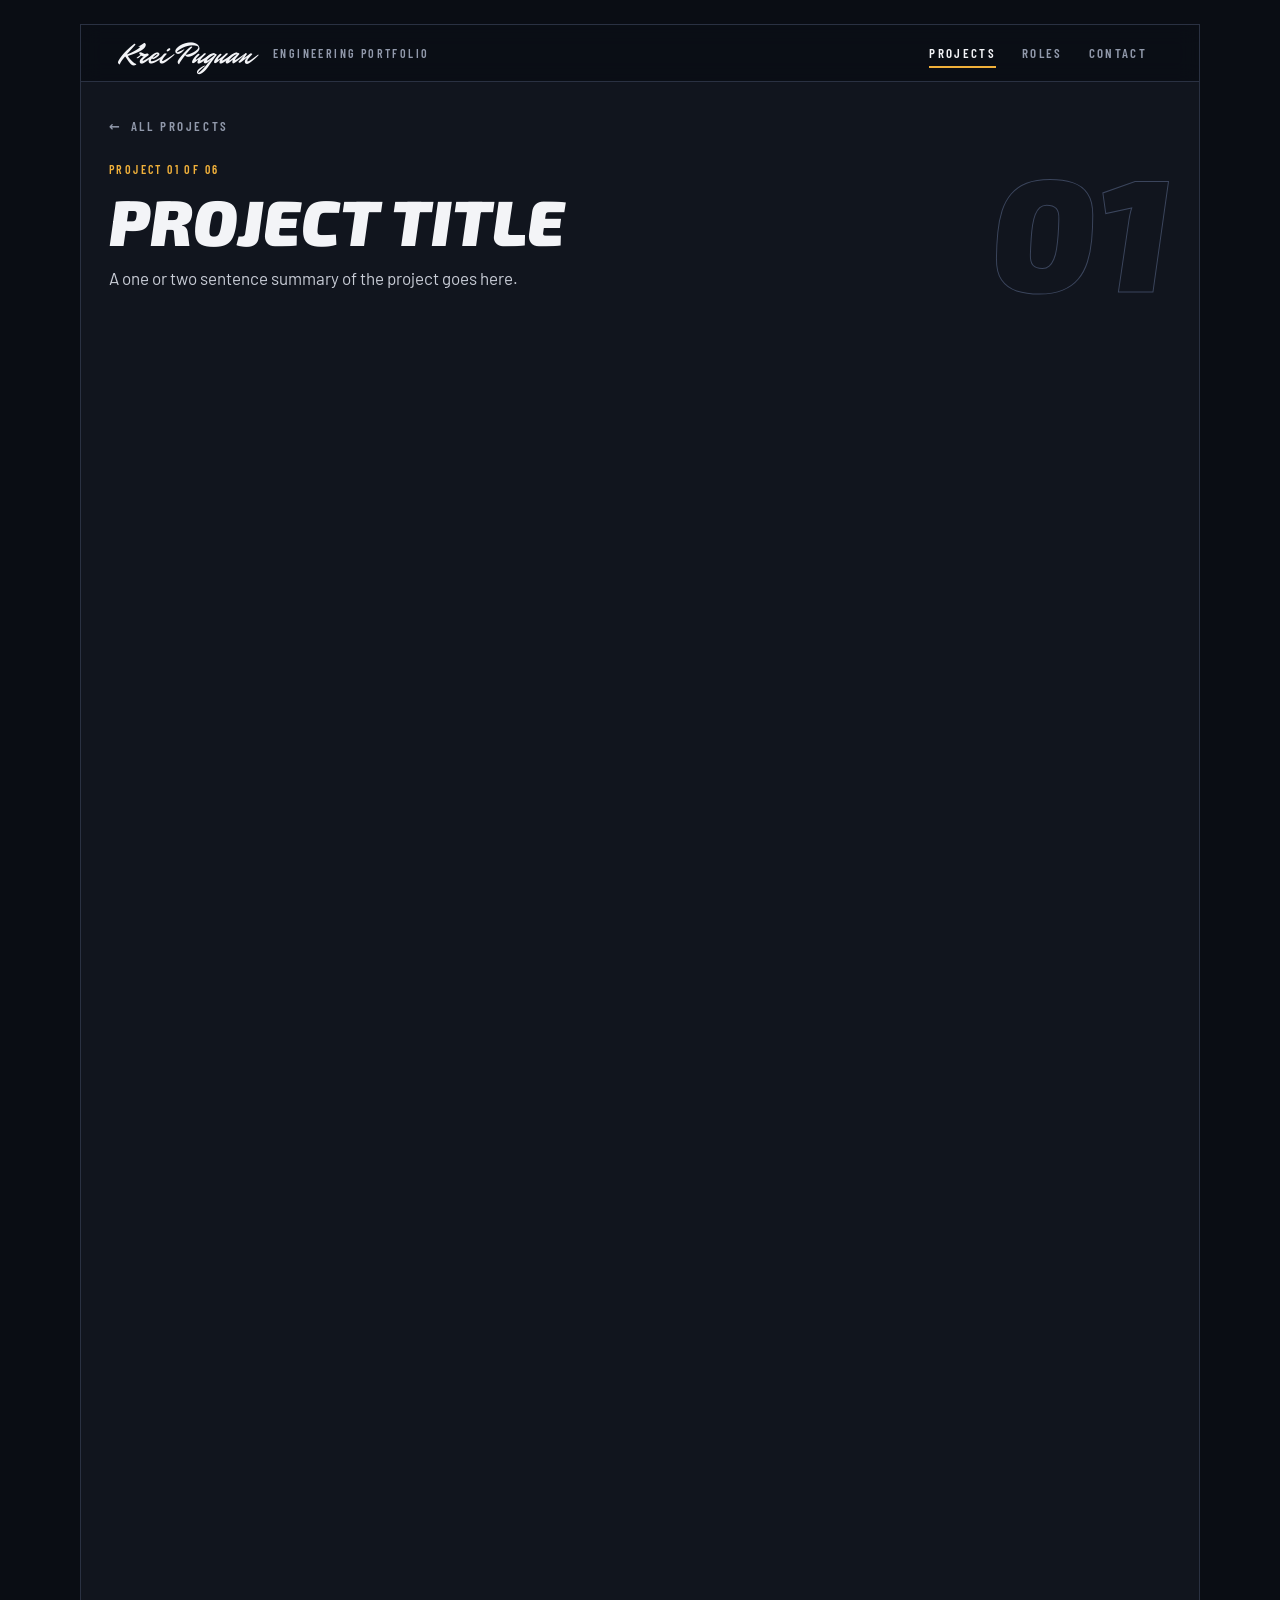
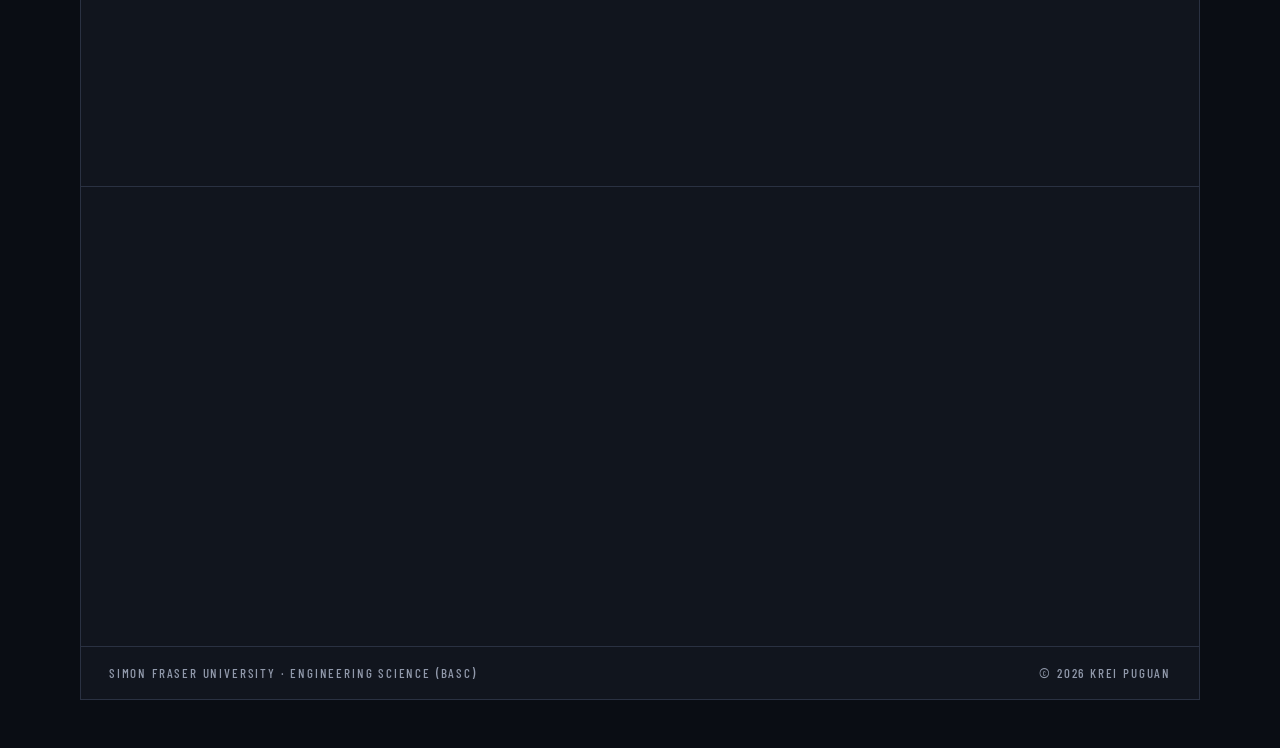
==== project-1.html @ 83fdd62b "Add files via upload" ====
<!doctype html>
<html lang="en">
<head>
<meta charset="utf-8">
<meta name="viewport" content="width=device-width, initial-scale=1, viewport-fit=cover">
<title>Project 01 | Krei Puguan</title>
<meta name="description" content="Project 01 by Krei Puguan, Engineering Science student at Simon Fraser University.">
<meta name="theme-color" content="#0a0d14">
<link rel="icon" href="data:image/svg+xml,%3Csvg xmlns='http://www.w3.org/2000/svg' viewBox='0 0 64 64'%3E%3Crect width='64' height='64' fill='%2311151e'/%3E%3Ctext x='32' y='44' font-size='32' font-family='cursive' fill='%23e4402f' text-anchor='middle'%3EKP%3C/text%3E%3C/svg%3E">
<link rel="preconnect" href="https://fonts.googleapis.com">
<link rel="preconnect" href="https://fonts.gstatic.com" crossorigin>
<link rel="stylesheet" href="https://fonts.googleapis.com/css2?family=Barlow:wght@400;500;600&family=Barlow+Condensed:wght@500;600;700&family=Exo+2:ital,wght@1,800;1,900&family=Mr+Dafoe&display=swap">
<link rel="stylesheet" href="styles.css">
<script>document.documentElement.classList.add('js');</script>
</head>
<body>
<a class="skip" href="#main">Skip to content</a>
<div class="progress" aria-hidden="true"></div>

<div class="sheet">
  <header class="mast">
    <a class="brand" href="index.html">
      <span class="name">Krei Puguan</span>
      <span class="sub">Engineering portfolio</span>
    </a>
    <nav aria-label="Sections">
      <a href="index.html#projects" class="active">Projects</a>
      <a href="index.html#roles">Roles</a>
      <a href="#contact">Contact</a>
    </nav>
  </header>

  <main id="main">
    <article class="proj">
      <a class="back" href="index.html#projects"><span aria-hidden="true">&larr;</span> All projects</a>

      <header class="proj-head">
        <div class="txt">
          <p class="eyebrow">Project 01 of 06</p>
          <h1>Project title</h1>
          <p class="lede">A one or two sentence summary of the project goes here.</p>
        </div>
        <div class="numeral" aria-hidden="true">01</div>
      </header>

      <dl class="facts reveal">
        <div><dt>Course or club</dt><dd>Course or club name</dd></div>
        <div><dt>Term</dt><dd>Term and year</dd></div>
        <div><dt>Role</dt><dd>Your role</dd></div>
        <div><dt>Tools</dt><dd>Software, hardware, languages</dd></div>
      </dl>

      <!-- PHOTOS: save your pictures as images/project-1-1.jpg (large cover), project-1-2.jpg, project-1-3.jpg, project-1-4.jpg -->
      <div class="slot r169 reveal wipe"><span class="ph">Photo placeholder</span><img src="images/project-1-1.jpg" alt="Project 01 main photo" decoding="async" onerror="this.remove()"></div>

      <div class="cols">
        <div class="copy-block reveal">
          <h2>Overview</h2>
          <p>Project description goes here. Two or three sentences on what the project is, the problem it addresses and how it was built.</p>
          <p>A second paragraph can cover the design process, the constraints you worked within and what you learned.</p>
          <h2>What I did</h2>
          <p>Describe your own contribution here, including the parts you designed, built, tested or presented.</p>
        </div>
        <aside class="specbox reveal" style="--d:.12s">
          <h2>Main specs</h2>
          <ul class="spec">
            <li><span>Spec or feature 1</span></li>
            <li><span>Spec or feature 2</span></li>
            <li><span>Spec or feature 3</span></li>
            <li><span>Spec or feature 4</span></li>
            <li><span>Spec or feature 5</span></li>
            <li><span>Spec or feature 6</span></li>
          </ul>
        </aside>
      </div>

      <section>
        <h2 class="reveal">Photos</h2>
        <div class="gallery">
          <div class="slot r43 reveal wipe"><span class="ph">Photo placeholder</span><img src="images/project-1-2.jpg" alt="Project 01 photo 2" loading="lazy" decoding="async" onerror="this.remove()"></div>
          <div class="slot r43 reveal wipe" style="--d:.12s"><span class="ph">Photo placeholder</span><img src="images/project-1-3.jpg" alt="Project 01 photo 3" loading="lazy" decoding="async" onerror="this.remove()"></div>
          <div class="slot r43 reveal wipe" style="--d:.24s"><span class="ph">Photo placeholder</span><img src="images/project-1-4.jpg" alt="Project 01 photo 4" loading="lazy" decoding="async" onerror="this.remove()"></div>
        </div>
      </section>

      <nav class="pager reveal" aria-label="Other projects">
        <a href="project-6.html"><small>Previous</small><span>&larr; Project 06</span></a>
        <a href="project-2.html"><small>Next</small><span>Project 02 &rarr;</span></a>
      </nav>
    </article>

    <section class="sec" id="contact">
      <div class="sec-head reveal">
        <p class="slash-label">Get in touch</p>
        <h2>Contact</h2>
      </div>
      <ul class="contact reveal">
        <li><span class="k">LinkedIn</span><a class="v" href="https://www.linkedin.com/in/krjapu" target="_blank" rel="noopener">linkedin.com/in/krjapu</a><button type="button" class="copy" data-copy="https://www.linkedin.com/in/krjapu">Copy</button></li>
        <li><span class="k">Phone</span><a class="v" href="tel:+17786839415">+1 778-683-9415</a><button type="button" class="copy" data-copy="+1 778-683-9415">Copy</button></li>
        <li><span class="k">Email</span><a class="v" href="mailto:kjp7@sfu.ca">kjp7@sfu.ca</a><button type="button" class="copy" data-copy="kjp7@sfu.ca">Copy</button></li>
      </ul>
    </section>
  </main>

  <footer class="foot">
    <span>Simon Fraser University &middot; Engineering Science (BASc)</span>
    <span>&copy; 2026 Krei Puguan</span>
  </footer>
</div>

<script src="main.js" defer></script>
</body>
</html>
---- styles.css ----
/* Krei Puguan portfolio
   Layout concept: a dark magazine-ad spread on one tall sheet. Hero with oversized italic type and a script monogram,
   a scrolling spec ticker, spec-sheet project cards, and a dealer-info style contact block.
   The boldness lives in the hero type; everything else stays quiet. */

:root{
  --bg:#0a0d14;
  --sheet:#11151e;
  --panel:#161b27;
  --line:#2a3142;
  --line-hi:#3b455c;
  --fg:#f3f4f7;
  --chrome:#c8ccd6;
  --muted:#9199ab;
  --red:#e4402f;
  --brick:#7d241e;
  --amber:#f0b03a;
  --f-display:'Exo 2','Arial Black',Arial,sans-serif;
  --f-script:'Mr Dafoe','Brush Script MT',cursive;
  --f-body:'Barlow',system-ui,-apple-system,'Segoe UI',sans-serif;
  --f-label:'Barlow Condensed','Arial Narrow',system-ui,sans-serif;
  --ease:cubic-bezier(.2,.7,.2,1);
  color-scheme:dark;
}

*{box-sizing:border-box}
html{scroll-behavior:smooth;-webkit-text-size-adjust:100%}
h1,h2,h3,p,ul,dl,dd,figure{margin:0}
ul{padding:0;list-style:none}
a{color:inherit}
button{font:inherit;color:inherit}
body{
  margin:0;background:var(--bg);color:var(--fg);
  font:16px/1.55 var(--f-body);
  padding-block:24px 48px;
  padding-left:max(16px,env(safe-area-inset-left,0px));
  padding-right:max(16px,env(safe-area-inset-right,0px));
}
:focus-visible{outline:2px solid var(--amber);outline-offset:3px}

.skip{position:absolute;left:16px;top:-60px;z-index:100;padding:10px 16px;background:var(--amber);color:#111;font:600 14px var(--f-label);letter-spacing:.14em;text-transform:uppercase;text-decoration:none}
.skip:focus{top:12px}

.progress{position:fixed;top:0;left:0;width:100%;height:3px;z-index:60;background:var(--red);transform-origin:0 50%;transform:scaleX(0);pointer-events:none}

.sheet{max-width:1120px;margin:0 auto;background:var(--sheet);border:1px solid var(--line);overflow:hidden;overflow:clip}

/* page enter and leave */
main{animation:pageIn .6s var(--ease) backwards}
body.leaving main{opacity:0;transform:translateY(-6px);transition:opacity .22s ease,transform .22s ease}
@keyframes pageIn{from{opacity:0;transform:translateY(10px)}}

/* masthead */
.mast{position:sticky;top:0;z-index:20;display:flex;justify-content:space-between;align-items:center;gap:8px 20px;flex-wrap:wrap;padding:8px 28px;border-bottom:1px solid var(--line);background:rgba(10,13,20,.86);-webkit-backdrop-filter:blur(10px);backdrop-filter:blur(10px)}
.brand{display:flex;align-items:center;gap:14px;text-decoration:none}
.brand .name{font:400 30px/1 var(--f-script);padding:4px 6px 0 0}
.brand .sub{font:600 12px var(--f-label);letter-spacing:.2em;text-transform:uppercase;color:var(--muted)}
.mast nav{display:flex;flex-wrap:wrap;gap:2px}
.mast nav a{position:relative;display:inline-flex;align-items:center;min-height:40px;padding:10px 12px;text-decoration:none;font:600 13px var(--f-label);letter-spacing:.18em;text-transform:uppercase;color:var(--muted);transition:color .2s}
.mast nav a::after{content:"";position:absolute;left:12px;right:12px;bottom:5px;height:2px;background:var(--amber);transform:scaleX(0);transform-origin:0 50%;transition:transform .3s var(--ease)}
.mast nav a:hover,.mast nav a.active{color:var(--fg)}
.mast nav a:hover::after,.mast nav a.active::after{transform:scaleX(1)}

/* hero */
.hero{
  container-type:inline-size;isolation:isolate;position:relative;overflow:hidden;
  display:grid;grid-template-columns:minmax(0,1fr);gap:36px;align-items:end;
  padding:48px 28px 44px;
  background:
    radial-gradient(70% 80% at 6% 0%,rgba(125,36,30,.9),transparent 70%),
    repeating-linear-gradient(0deg,rgba(0,0,0,.3) 0 1px,transparent 1px 15px);
}
.hero::before{content:"";position:absolute;inset:0;z-index:-1;pointer-events:none;
  background:radial-gradient(34% 42% at 4% 100%,rgba(240,176,58,.3),transparent 70%);
  animation:breathe 7s ease-in-out infinite alternate}
.hero::after{
  --streak:linear-gradient(to bottom,transparent 0 55%,rgba(190,205,235,.26) 80%,transparent 100%);
  content:"";position:absolute;inset:-25% -10%;z-index:-1;pointer-events:none;transform:rotate(9deg);
  background-image:var(--streak),var(--streak),var(--streak),var(--streak),var(--streak),var(--streak);
  background-size:1px 280px,1px 360px,1px 320px,1px 420px,1px 300px,1px 380px;
  background-position:6% 0,23% 0,41% 0,58% 0,76% 0,92% 0;
  background-repeat:repeat-y;
  -webkit-mask-image:linear-gradient(to bottom,#000,transparent 80%);mask-image:linear-gradient(to bottom,#000,transparent 80%);
  animation:rain 5s linear infinite;
}
@keyframes breathe{from{opacity:.5}to{opacity:1}}
@keyframes rain{to{background-position:6% 280px,23% 360px,41% 320px,58% 420px,76% 300px,92% 380px}}

.hero-copy{display:flex;flex-direction:column;gap:18px;min-width:0}
.kicker{font:600 13px var(--f-label);letter-spacing:.22em;text-transform:uppercase;color:var(--amber);animation:fadeUp .6s .05s var(--ease) backwards}
.hero h1{display:flex;flex-direction:column;gap:10px}
.hero h1 .stack{display:block;font:italic 900 clamp(60px,30cqw,130px)/.9 var(--f-display);text-transform:uppercase;letter-spacing:-.02em;text-shadow:0 3px 0 rgba(0,0,0,.45)}
.hero h1 .line{display:block;overflow:hidden;padding:.03em .16em .03em 0}
.hero h1 .line>span{display:block;animation:lineIn .9s var(--ease) backwards}
.hero h1 .line:nth-child(1)>span{animation-delay:.15s}
.hero h1 .line:nth-child(2)>span{animation-delay:.3s}
.hero h1 .en{font:italic 800 clamp(16px,3.2cqw,28px)/1.15 var(--f-display);text-transform:uppercase;letter-spacing:.03em;color:var(--chrome);animation:fadeUp .7s .6s var(--ease) backwards}
.lede{max-width:44ch;font-size:17px;color:var(--chrome)}
.hero .lede{animation:fadeUp .7s .72s var(--ease) backwards}
.callout{display:flex;align-items:center;gap:16px;margin-top:6px;padding:12px 20px 12px 16px;border-left:4px solid var(--red);background:rgba(0,0,0,.3);max-width:max-content;animation:fadeUp .7s .85s var(--ease) backwards}
.callout .big{min-width:.7em;font:italic 900 56px/1 var(--f-display);font-variant-numeric:tabular-nums}
.callout b{display:block;font:italic 800 18px/1.2 var(--f-display);text-transform:uppercase;letter-spacing:.04em}
.callout .sm{font:500 13px var(--f-label);letter-spacing:.16em;text-transform:uppercase;color:var(--muted)}

.lockup{display:flex;flex-direction:column;align-items:flex-start;min-width:0;padding-right:12px}
.mono{
  font:400 clamp(120px,24cqw,200px)/.85 var(--f-script);color:var(--fg);padding:0 14px 8px 0;
  filter:drop-shadow(0 0 14px rgba(228,64,47,.35));
  animation:wipe 1.5s .5s cubic-bezier(.6,.1,.2,1) backwards,glow 3.5s 2s ease-in-out infinite alternate;
}
.sig{font:400 clamp(30px,5cqw,44px)/1 var(--f-script);margin-top:6px;animation:fadeUp .8s 1.5s var(--ease) backwards}
.sig-sub{position:relative;margin-top:8px;padding-top:10px;font:italic 800 13px var(--f-display);letter-spacing:.14em;text-transform:uppercase;color:var(--chrome);animation:fadeUp .8s 1.6s var(--ease) backwards}
.sig-sub::before{content:"";position:absolute;top:0;left:0;right:0;height:2px;background:var(--red);transform-origin:0 50%;animation:grow .9s 1.35s var(--ease) backwards}

@keyframes fadeUp{from{opacity:0;transform:translateY(16px)}}
@keyframes lineIn{from{transform:translateY(105%) skewX(-12deg);opacity:0}}
@keyframes wipe{from{clip-path:inset(-20% 100% -20% 0)}to{clip-path:inset(-20% -20% -20% -20%)}}
@keyframes glow{to{filter:drop-shadow(0 0 30px rgba(228,64,47,.75))}}
@keyframes grow{from{transform:scaleX(0)}}

@media (min-width:940px){
  .hero{grid-template-columns:minmax(0,1.5fr) minmax(0,1fr);padding:64px 40px 52px}
  .hero h1 .stack{font-size:clamp(60px,12cqw,140px)}
  .lockup{align-items:flex-end;text-align:right;padding-right:0}
  .sig-sub::before{transform-origin:100% 50%}
  .mast{padding-inline:40px}
  .sec,.foot,.proj{padding-inline:40px}
}

/* ticker */
.ticker{overflow:hidden;border-block:1px solid var(--line);background:#0b0e15}
.ticker-track{display:flex;width:max-content;animation:marquee 34s linear infinite}
.ticker:hover .ticker-track{animation-play-state:paused}
.ticker-set{display:flex;flex:none;align-items:center}
.ticker-set span{padding:13px 22px;font:italic 800 16px var(--f-display);text-transform:uppercase;letter-spacing:.08em;color:var(--chrome);white-space:nowrap}
.ticker-set i{flex:none;width:8px;height:15px;background:var(--red);transform:skewX(-22deg)}
@keyframes marquee{to{transform:translateX(-50%)}}

/* sections */
.sec{padding:52px 28px;border-top:1px solid var(--line);scroll-margin-top:56px}
#projects{border-top:0}
.sec-head{position:relative;display:flex;align-items:flex-end;flex-wrap:wrap;gap:6px 20px;margin-bottom:28px;padding-bottom:16px;border-bottom:1px solid var(--line)}
.sec-head::after{content:"";position:absolute;left:0;bottom:-1px;width:96px;height:3px;background:var(--red);transition:width .9s .25s var(--ease)}
.slash-label{display:flex;align-items:center;gap:10px;width:100%;font:600 13px var(--f-label);letter-spacing:.22em;text-transform:uppercase;color:var(--amber)}
.slash-label::before{content:"";width:9px;height:15px;background:var(--red);transform:skewX(-22deg)}
.sec-head h2{font:italic 900 clamp(34px,6vw,56px)/1 var(--f-display);text-transform:uppercase;letter-spacing:-.01em}
.sec-head .count{margin-left:auto;font:600 13px var(--f-label);letter-spacing:.2em;text-transform:uppercase;color:var(--muted)}

/* photo slots: drop a file with the matching name into /images and it replaces the placeholder */
.slot{position:relative;display:grid;place-items:center;overflow:hidden;max-width:100%;
  background:repeating-linear-gradient(135deg,transparent 0 9px,rgba(255,255,255,.04) 9px 10px),linear-gradient(160deg,#1b2130,#0e121b)}
.slot.r43{aspect-ratio:4/3}
.slot.r169{aspect-ratio:16/9}
.slot::before,.slot::after{content:"";position:absolute;z-index:0;width:18px;height:18px;border:1px solid var(--chrome);opacity:.5}
.slot::before{top:12px;left:12px;border-right:0;border-bottom:0}
.slot::after{right:12px;bottom:12px;border-left:0;border-top:0}
.slot .ph{position:relative;z-index:0;font:600 13px/1 var(--f-label);letter-spacing:.24em;text-transform:uppercase;color:var(--muted);text-align:center}
.slot img{position:absolute;inset:0;z-index:1;width:100%;height:100%;object-fit:cover;display:block;transition:transform .8s var(--ease)}

/* project cards */
.grid{display:grid;grid-template-columns:repeat(auto-fill,minmax(min(100%,300px),1fr));gap:20px}
.grid>li{display:flex;min-width:0}
.card{display:flex;flex-direction:column;flex:1;min-width:0;background:var(--panel);border:1px solid var(--line);text-decoration:none;color:inherit;transition:border-color .25s,box-shadow .25s,transform .25s var(--ease)}
.card:hover,.card:focus-visible{border-color:var(--amber);box-shadow:0 14px 40px -18px rgba(240,176,58,.5);transform:translateY(-4px)}
.card:hover .slot img,.card:focus-visible .slot img{transform:scale(1.06)}
.shotwrap{position:relative;overflow:hidden;border-bottom:1px solid var(--line)}
.shotwrap::after{content:"";position:absolute;inset:0;z-index:3;pointer-events:none;background:linear-gradient(105deg,transparent 40%,rgba(255,255,255,.14) 50%,transparent 60%);transform:translateX(-120%)}
.card:hover .shotwrap::after,.card:focus-visible .shotwrap::after{transform:translateX(120%);transition:transform .9s var(--ease)}
.tag{position:absolute;z-index:4;left:0;top:14px;padding:4px 22px 4px 12px;background:var(--red);color:#fff;font:italic 900 18px/1.2 var(--f-display);clip-path:polygon(0 0,100% 0,calc(100% - 10px) 100%,0 100%)}
.card-body{display:flex;flex-direction:column;gap:10px;flex:1;padding:18px 18px 20px}
.eyebrow{font:600 12px var(--f-label);letter-spacing:.2em;text-transform:uppercase;color:var(--amber)}
.card h3{font:italic 800 24px/1.15 var(--f-display);text-transform:uppercase}
.blurb{color:var(--chrome);font-size:15px}
.spec{display:flex;flex-direction:column;gap:6px}
.spec li{display:flex;gap:8px;font-size:14px;color:var(--chrome)}
.spec li::before{content:"\25CF";flex:none;color:var(--red);font-size:9px;line-height:23px}
.spec b{flex:none;min-width:52px;font:600 13px/22px var(--f-label);letter-spacing:.12em;text-transform:uppercase;color:var(--fg)}
.more{margin-top:auto;padding-top:10px;display:flex;align-items:center;justify-content:space-between;font:700 13px var(--f-label);letter-spacing:.2em;text-transform:uppercase;border-top:1px solid var(--line)}
.more i{font-style:normal;color:var(--amber);transition:transform .25s var(--ease)}
.card:hover .more i,.card:focus-visible .more i{transform:translateX(5px)}

/* roles */
.roles{display:flex;flex-direction:column}
.role{display:grid;grid-template-columns:minmax(0,260px) minmax(0,1fr);gap:8px 32px;padding:20px 0;border-top:1px solid var(--line)}
.role:first-child{border-top:0;padding-top:0}
.role h3{font:italic 800 20px/1.25 var(--f-display);text-transform:uppercase}
.role .meta{margin-top:4px;font:600 13px var(--f-label);letter-spacing:.14em;text-transform:uppercase;color:var(--amber)}
.role p{max-width:62ch;color:var(--chrome)}

/* contact */
.contact{background:var(--panel);border:1px solid var(--line);border-top:3px solid var(--red);padding:8px 24px}
.contact li{display:grid;grid-template-columns:120px minmax(0,1fr) auto;gap:8px 16px;align-items:center;padding:16px 0;border-top:1px solid var(--line)}
.contact li:first-child{border-top:0}
.contact .k{font:600 13px var(--f-label);letter-spacing:.2em;text-transform:uppercase;color:var(--amber)}
.contact .v{font:600 clamp(17px,2.6vw,22px)/1.3 var(--f-body);overflow-wrap:anywhere;text-decoration-color:var(--line-hi);text-underline-offset:4px;transition:text-decoration-color .2s,color .2s}
.contact .v:hover{text-decoration-color:var(--amber);color:var(--amber)}
.copy{min-height:38px;padding:8px 14px;background:transparent;border:1px solid var(--line-hi);cursor:pointer;font:600 12px var(--f-label);letter-spacing:.16em;text-transform:uppercase;color:var(--chrome);transition:border-color .2s,color .2s}
.copy:hover{border-color:var(--amber);color:var(--fg)}
@media (max-width:560px){.contact li{grid-template-columns:minmax(0,1fr) auto}.contact .k{grid-column:1/-1}}

.foot{display:flex;justify-content:space-between;flex-wrap:wrap;gap:6px 24px;padding:18px 28px;border-top:1px solid var(--line);font:500 13px var(--f-label);letter-spacing:.14em;text-transform:uppercase;color:var(--muted)}

/* project pages */
.proj{padding:24px 28px 8px}
.back{display:inline-flex;align-items:center;gap:8px;min-height:40px;text-decoration:none;font:600 13px var(--f-label);letter-spacing:.2em;text-transform:uppercase;color:var(--muted);transition:color .2s}
.back span{transition:transform .25s var(--ease)}
.back:hover{color:var(--amber)}
.back:hover span{transform:translateX(-4px)}
.proj-head{display:flex;justify-content:space-between;align-items:flex-end;flex-wrap:wrap;gap:8px 24px;margin:16px 0 28px}
.proj-head .txt{display:flex;flex-direction:column;gap:12px;min-width:0;flex:1 1 360px}
.proj-head h1{font:italic 900 clamp(34px,6.4vw,64px)/1.02 var(--f-display);text-transform:uppercase}
.proj-head .lede{max-width:56ch}
.numeral{font:italic 900 clamp(84px,15vw,160px)/.8 var(--f-display);color:transparent;-webkit-text-stroke:1px var(--line-hi);user-select:none;animation:numIn 1s .25s var(--ease) backwards}
@keyframes numIn{from{opacity:0;transform:translateX(48px)}}
.facts{display:grid;grid-template-columns:repeat(auto-fit,minmax(min(100%,200px),1fr));gap:1px;background:var(--line);border:1px solid var(--line);margin-bottom:24px}
.facts>div{background:var(--panel);padding:14px 16px;min-width:0}
.facts dt{font:600 12px var(--f-label);letter-spacing:.2em;text-transform:uppercase;color:var(--amber)}
.facts dd{margin-top:2px;overflow-wrap:anywhere}
.cols{display:grid;grid-template-columns:minmax(0,1.6fr) minmax(0,1fr);gap:32px;margin:32px 0}
@media (max-width:820px){.cols{grid-template-columns:minmax(0,1fr)}.role{grid-template-columns:minmax(0,1fr)}}
.proj h2{display:flex;align-items:center;gap:10px;margin-bottom:12px;font:italic 800 20px/1.2 var(--f-display);text-transform:uppercase;letter-spacing:.04em}
.proj h2::before{content:"";flex:none;width:8px;height:16px;background:var(--red);transform:skewX(-22deg)}
.copy-block p{max-width:62ch;color:var(--chrome)}
.copy-block p+p{margin-top:12px}
.copy-block h2:not(:first-child){margin-top:28px}
.specbox{align-self:start;background:var(--panel);border:1px solid var(--line);padding:20px}
.specbox .spec{gap:10px}
.gallery{display:grid;grid-template-columns:repeat(auto-fit,minmax(min(100%,240px),1fr));gap:16px}
.pager{display:grid;grid-template-columns:repeat(2,minmax(0,1fr));gap:16px;margin:40px 0 32px}
.pager a{display:flex;flex-direction:column;gap:2px;padding:14px 18px;border:1px solid var(--line);background:var(--panel);text-decoration:none;transition:border-color .25s,transform .25s var(--ease)}
.pager a:hover{border-color:var(--amber);transform:translateY(-3px)}
.pager a:last-child{text-align:right}
.pager small{font:600 12px var(--f-label);letter-spacing:.2em;text-transform:uppercase;color:var(--muted)}
.pager span{font:italic 800 20px var(--f-display);text-transform:uppercase}

/* scroll reveal: only active when JavaScript runs, so the page is complete without it */
.js .reveal{opacity:0;transform:translateY(26px);transition:opacity .8s var(--ease) var(--d,0s),transform .8s var(--ease) var(--d,0s)}
.js .reveal.in{opacity:1;transform:none}
.js .reveal.wipe{opacity:1;transform:none;clip-path:inset(0 100% 0 0);transition:clip-path 1.1s cubic-bezier(.6,.1,.2,1) var(--d,0s)}
.js .reveal.wipe.in{clip-path:inset(0 0 0 0)}
.js .sec-head.reveal::after{width:0}
.js .sec-head.reveal.in::after{width:96px}
.grid>li:nth-child(3n+2){--d:.09s}
.grid>li:nth-child(3n){--d:.18s}

@media (prefers-reduced-motion:reduce){
  html{scroll-behavior:auto}
  *,*::before,*::after{animation:none!important;transition:none!important}
  .js .reveal,.js .reveal.wipe{opacity:1;transform:none;clip-path:none}
  .js .sec-head.reveal::after{width:96px}
  .progress{display:none}
}
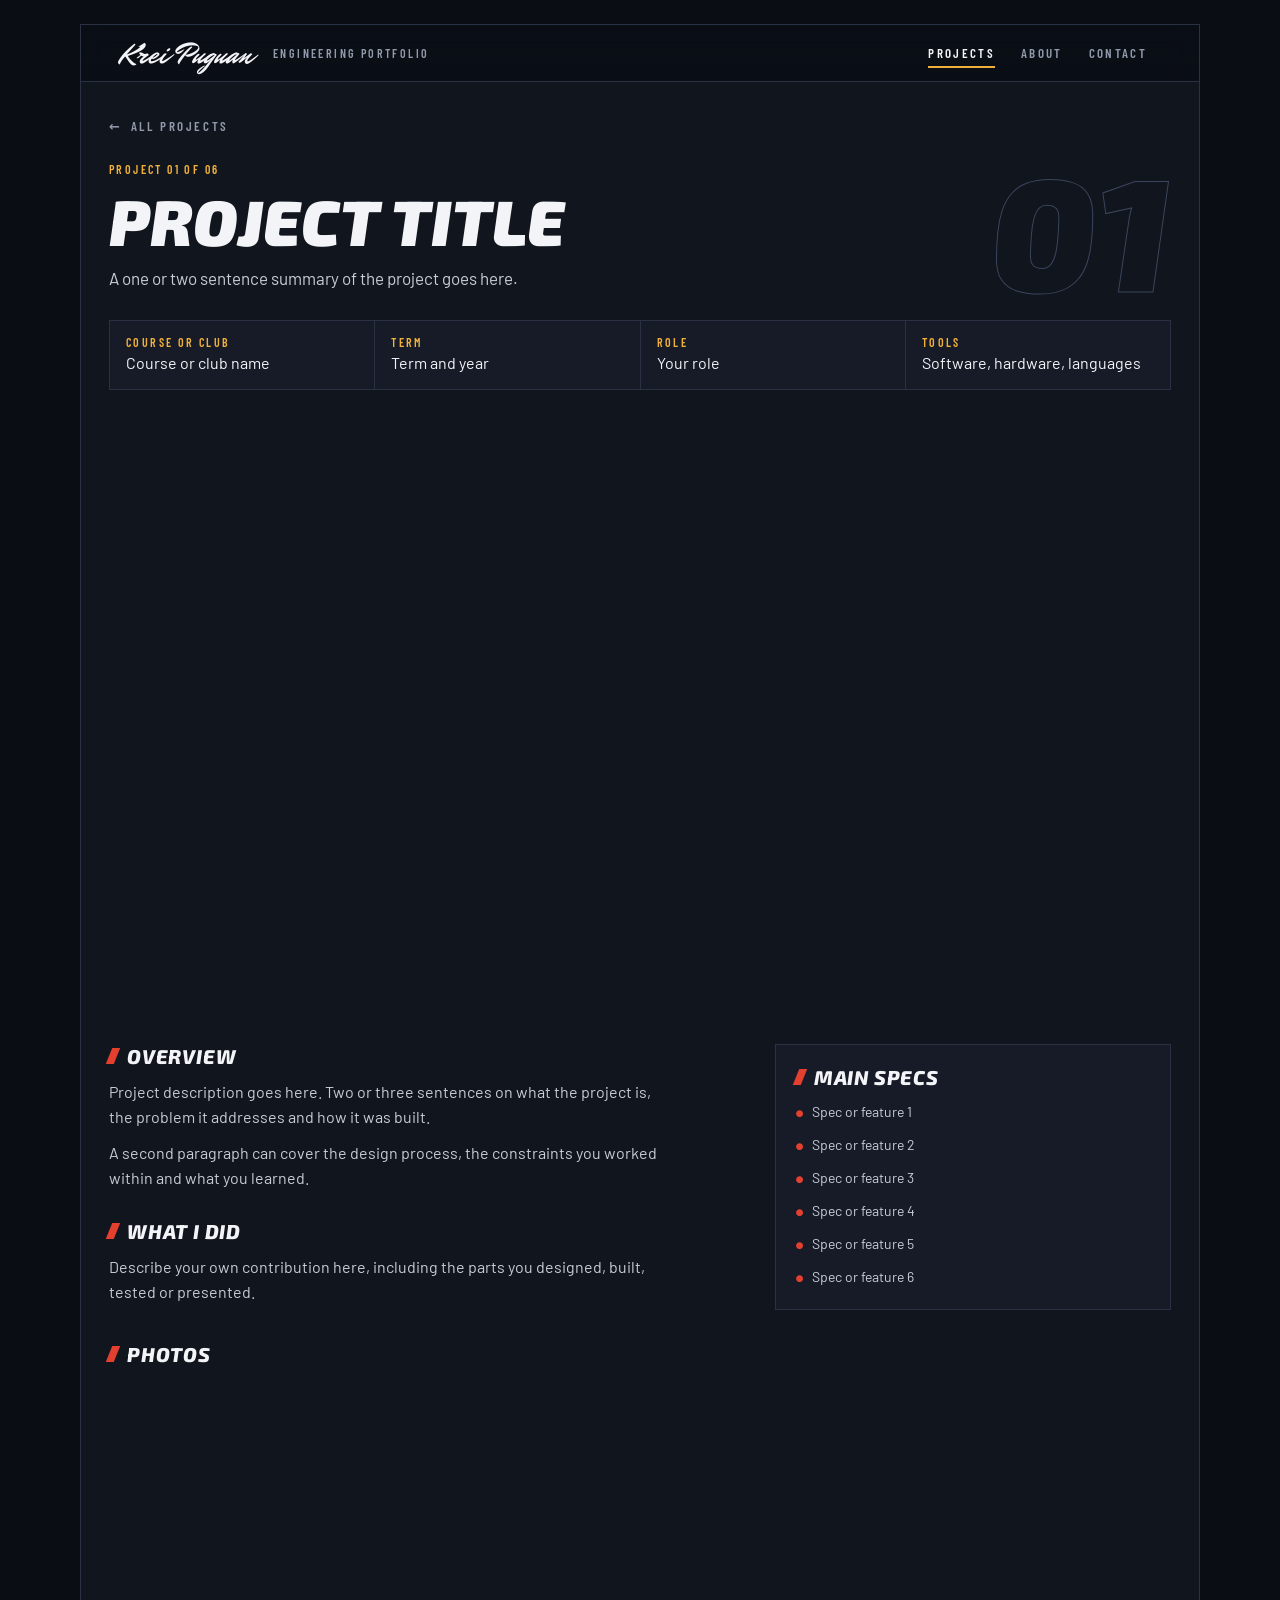
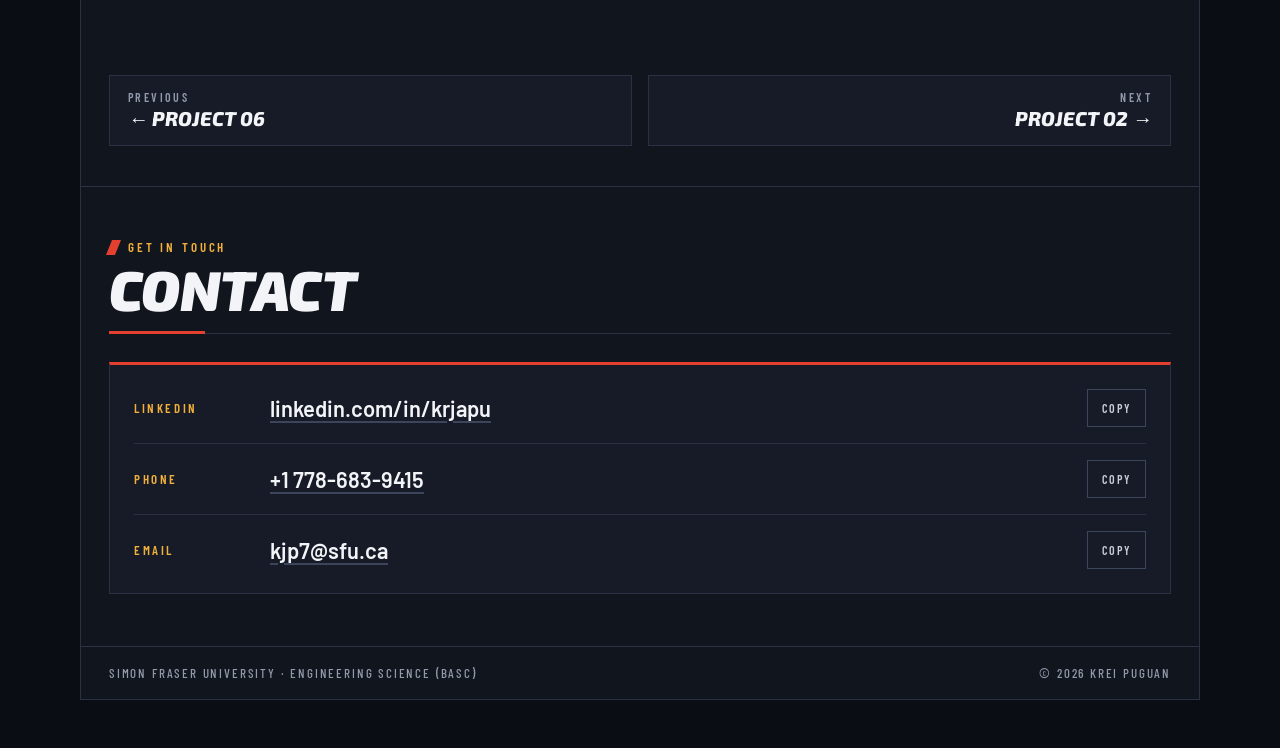
==== commit 4862afaf: "Add files via upload" ====
--- a/project-1.html
+++ b/project-1.html
@@ -25,7 +25,7 @@
     </a>
     <nav aria-label="Sections">
       <a href="index.html#projects" class="active">Projects</a>
-      <a href="index.html#roles">Roles</a>
+      <a href="index.html#about">About</a>
       <a href="#contact">Contact</a>
     </nav>
   </header>
--- a/styles.css
+++ b/styles.css
@@ -103,18 +103,21 @@
 .callout .sm{font:500 13px var(--f-label);letter-spacing:.16em;text-transform:uppercase;color:var(--muted)}
 
 .lockup{display:flex;flex-direction:column;align-items:flex-start;min-width:0;padding-right:12px}
+/* The glow sits on the outer box and the reveal clips the inner span. The span is padded and tall enough to hold
+   the whole script lettering, so no part of the K or P is ever cut off while it animates. */
 .mono{
-  font:400 clamp(120px,24cqw,200px)/.85 var(--f-script);color:var(--fg);padding:0 14px 8px 0;
+  font:400 clamp(120px,24cqw,200px)/1.4 var(--f-script);color:var(--fg);margin-block:-.3em -.2em;
   filter:drop-shadow(0 0 14px rgba(228,64,47,.35));
-  animation:wipe 1.5s .5s cubic-bezier(.6,.1,.2,1) backwards,glow 3.5s 2s ease-in-out infinite alternate;
-}
+  animation:glow 3.5s 2s ease-in-out infinite alternate;
+}
+.mono span{display:inline-block;padding:0 .12em 0 .14em;margin-left:-.14em;animation:wipe 1.5s .5s cubic-bezier(.6,.1,.2,1) backwards}
 .sig{font:400 clamp(30px,5cqw,44px)/1 var(--f-script);margin-top:6px;animation:fadeUp .8s 1.5s var(--ease) backwards}
 .sig-sub{position:relative;margin-top:8px;padding-top:10px;font:italic 800 13px var(--f-display);letter-spacing:.14em;text-transform:uppercase;color:var(--chrome);animation:fadeUp .8s 1.6s var(--ease) backwards}
 .sig-sub::before{content:"";position:absolute;top:0;left:0;right:0;height:2px;background:var(--red);transform-origin:0 50%;animation:grow .9s 1.35s var(--ease) backwards}
 
 @keyframes fadeUp{from{opacity:0;transform:translateY(16px)}}
 @keyframes lineIn{from{transform:translateY(105%) skewX(-12deg);opacity:0}}
-@keyframes wipe{from{clip-path:inset(-20% 100% -20% 0)}to{clip-path:inset(-20% -20% -20% -20%)}}
+@keyframes wipe{from{clip-path:inset(-10% 100% -10% -10%)}to{clip-path:inset(-10% -10% -10% -10%)}}
 @keyframes glow{to{filter:drop-shadow(0 0 30px rgba(228,64,47,.75))}}
 @keyframes grow{from{transform:scaleX(0)}}
 
@@ -139,6 +142,7 @@
 /* sections */
 .sec{padding:52px 28px;border-top:1px solid var(--line);scroll-margin-top:56px}
 #projects{border-top:0}
+@media (max-width:700px){.sec{scroll-margin-top:116px}}
 .sec-head{position:relative;display:flex;align-items:flex-end;flex-wrap:wrap;gap:6px 20px;margin-bottom:28px;padding-bottom:16px;border-bottom:1px solid var(--line)}
 .sec-head::after{content:"";position:absolute;left:0;bottom:-1px;width:96px;height:3px;background:var(--red);transition:width .9s .25s var(--ease)}
 .slash-label{display:flex;align-items:center;gap:10px;width:100%;font:600 13px var(--f-label);letter-spacing:.22em;text-transform:uppercase;color:var(--amber)}
@@ -179,13 +183,8 @@
 .more i{font-style:normal;color:var(--amber);transition:transform .25s var(--ease)}
 .card:hover .more i,.card:focus-visible .more i{transform:translateX(5px)}
 
-/* roles */
-.roles{display:flex;flex-direction:column}
-.role{display:grid;grid-template-columns:minmax(0,260px) minmax(0,1fr);gap:8px 32px;padding:20px 0;border-top:1px solid var(--line)}
-.role:first-child{border-top:0;padding-top:0}
-.role h3{font:italic 800 20px/1.25 var(--f-display);text-transform:uppercase}
-.role .meta{margin-top:4px;font:600 13px var(--f-label);letter-spacing:.14em;text-transform:uppercase;color:var(--amber)}
-.role p{max-width:62ch;color:var(--chrome)}
+/* about */
+.about-text{max-width:62ch;font-size:clamp(18px,2.3vw,22px);line-height:1.65;color:var(--chrome)}
 
 /* contact */
 .contact{background:var(--panel);border:1px solid var(--line);border-top:3px solid var(--red);padding:8px 24px}
@@ -217,7 +216,7 @@
 .facts dt{font:600 12px var(--f-label);letter-spacing:.2em;text-transform:uppercase;color:var(--amber)}
 .facts dd{margin-top:2px;overflow-wrap:anywhere}
 .cols{display:grid;grid-template-columns:minmax(0,1.6fr) minmax(0,1fr);gap:32px;margin:32px 0}
-@media (max-width:820px){.cols{grid-template-columns:minmax(0,1fr)}.role{grid-template-columns:minmax(0,1fr)}}
+@media (max-width:820px){.cols{grid-template-columns:minmax(0,1fr)}}
 .proj h2{display:flex;align-items:center;gap:10px;margin-bottom:12px;font:italic 800 20px/1.2 var(--f-display);text-transform:uppercase;letter-spacing:.04em}
 .proj h2::before{content:"";flex:none;width:8px;height:16px;background:var(--red);transform:skewX(-22deg)}
 .copy-block p{max-width:62ch;color:var(--chrome)}
@@ -243,10 +242,14 @@
 .grid>li:nth-child(3n+2){--d:.09s}
 .grid>li:nth-child(3n){--d:.18s}
 
+/* Visitors whose phone or computer is set to "reduce motion" still get the one-time animations (headline, fades,
+   reveals, hover) and the scrolling ticker. Only the rain streaks and the glow pulse stop for them.
+   To keep those running for everyone too, delete this whole block. */
 @media (prefers-reduced-motion:reduce){
   html{scroll-behavior:auto}
-  *,*::before,*::after{animation:none!important;transition:none!important}
-  .js .reveal,.js .reveal.wipe{opacity:1;transform:none;clip-path:none}
-  .js .sec-head.reveal::after{width:96px}
-  .progress{display:none}
-}
+  .hero::before,.hero::after,.mono{animation:none}
+}
+
+/* phones: keep the name on one line */
+.brand .name{white-space:nowrap}
+@media (max-width:560px){.brand .sub{display:none}}
